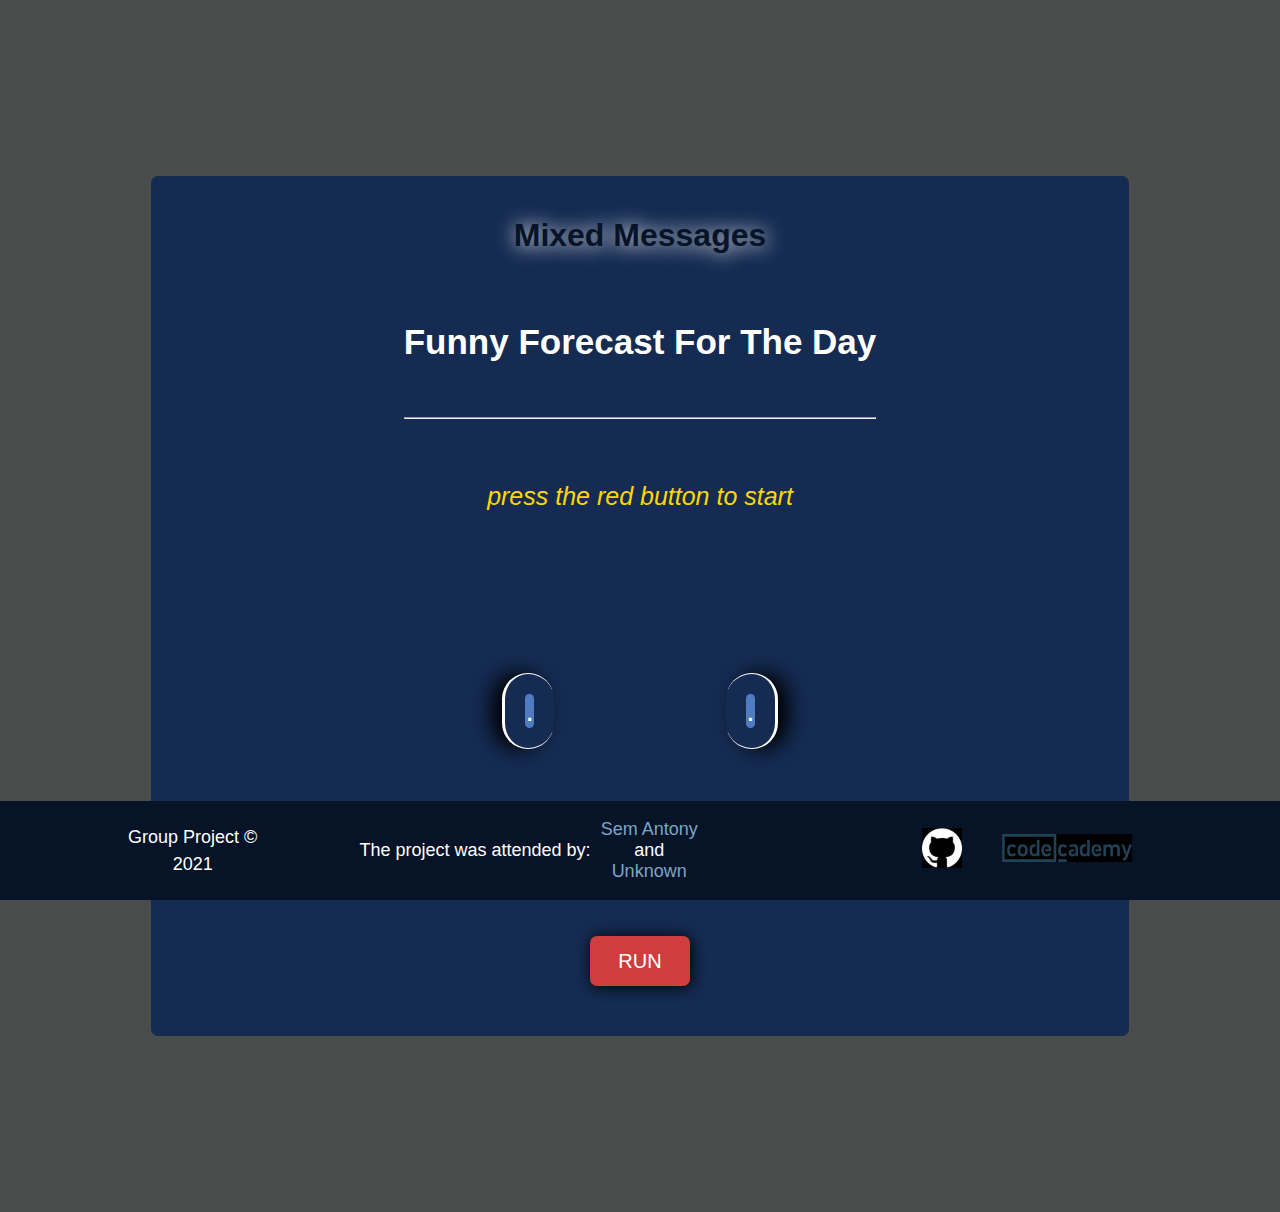
==== src/index.html @ 9a59f511 "first commit" ====
<!DOCTYPE html>
<html lang="ru">

<head>
    <meta charset="UTF-8">
    <meta http-equiv="X-UA-Compatible" content="IE=edge">
    <meta name="viewport" content="width=device-width, initial-scale=1.0">
    <!-- <link rel="stylesheet" href="/#src/css/style.css"> -->
    <link rel="stylesheet" href="/src/css/style.min.css">
    <link rel="stylesheet" href="https://code.jquery.com/jquery-3.6.0.min.js">
    <title>Mixed messages</title>
</head>

<body>
    <div class="container">
        <div class="wraper">
            <div class="content">
                <div class="ob">
                    <div id="header" class="header">
                        <header>
                            <h1>Mixed Messages</h1>
                        </header>
                    </div>
                    <main>
                        <div id="box" class="box">
                            <h4 class="heading">funny forecast for the day</h4>
                            <hr>
                            <div class="body">
                                <p id="result">press the red button to start</p>
                                <div class="body_border">
                                    <div id="border_header" class="border_header">
                                        <section class="glas">.</section>
                                        <p id="tablo">Tip of the day</p>
                                    </div>
                                    <div id="border_text" class="border_text">
                                        <section id="glas">.</section>
                                        <p id="input"></p>
                                    </div>

                                </div>
                            </div>
                        </div>
                        <div class="con">
                            <div id="btn" class="btn">
                                <button>run</button>
                            </div>
                        </div>
                    </main>
                </div>
            </div>
        </div>

        <footer>
            <div class="flex">
                <div class="on">
                    <p>Group Project&nbsp;&copy;</p>
                    <p>2021</p>
                </div>
                <div class="tu">
                    <div class="">
                        <p>The project was attended by:&nbsp;&nbsp;</p>
                    </div>
                    <div class="footer">
                        <p><a href="https://github.com/Smbat1505/secretMessage.git">Sem Antony</a><br>and<br><a
                                href="">Unknown</a></p>
                    </div>
                </div>
                <div class="tu"></div>
                <div class="tu">
                    <div class="cont">
                        <a href="https://github.com/Smbat1505" rel="noopener noreferrer" target="_blank">
                            <img src='/src/icon/GitHub-Mark-Light-120px-plus.png' alt="github">
                        </a>
                    </div>
                    <div class="cont">
                        <a href="https://www.codecademy.com" rel="noopener noreferrer" target="_blank">
                            <img src='/src/icon/codecademy-logo-svg-vector.svg' alt="codecademy" class="img">
                        </a>
                    </div>
                </div>
            </div>
        </footer>
    </div>
    <script src="/src/js/script.min.js"></script>
</body>

</html>
---- src/css/style.min.css ----
body {font-family: Arial, Helvetica, sans-serif;text-align: center;margin: 0;background-color: #4a4b4b;}.container {width: 978px;margin: 0 auto;}.wraper {display: block;margin: 18% auto;}.content {display: flex;justify-content: center;align-items: center;background-color: #152b52;margin: auto;padding: 20px;text-align: center;border-radius: 7px;}.header {font-size: 16px;color: #071327;text-shadow: 1px 1px 20px #fff;}.body {display: inline-block;padding: 15px 0px 50px;}.heading {display: inline-block;font-size: 35px;color: #fff;text-transform: capitalize;}.mes {justify-content: center;align-items: center;padding: 10px;top: 0;text-align: center;font-size: 25px;text-transform: uppercase;}#result {padding: 15px 0 50px;font-style: italic;font-size: 25px;color: gold;text-transform: lowercase;}.body_border {display: flex;justify-content: space-between;align-items: center;margin: 20px auto;width: 90%;height: 250px;color: #ffff;}.border_header {font-size: 19px;margin-right: 5px;box-shadow: -10px 0px 20px #000;background-color: #152b52;border: 1px solid white;border-right-style: none;padding: 20px;border-left-width: initial;border-radius: 35px;text-transform: uppercase;}.border_text {font-size: 19px;box-shadow: 10px 0px 20px #000;background-color: #152b52;border: 1px solid white;border-left-style: none;padding: 20px;border-right-width: initial;border-radius: 35px;margin-left: 5px;text-transform: uppercase;}#tablo {display: none;text-transform: capitalize;font-style: inherit;font-size: 2rem;}#input {display: none;text-align: center;text-transform: lowercase;font-style: italic;font-size: 2rem;}.glas, #glas {display: flex;justify-content: center;align-items: center;width: 100%;background-color: #4f7cc0;font-size: 30px;text-align: center;border-radius: 100px;}.btn {margin: 30px 0;}.btn button {background-color: #cf3d3d;color: #ffff;box-shadow: 1px 1px 15px#000;border-radius: 7px;border-color: transparent;font-size: 20px;font-weight: 500;text-transform: uppercase;width: 100px;height: 50px;margin: auto;}button:active {background-color: #fff;box-shadow: none;color: #000;font-size: 19px;font-weight: 400;opacity: 0.9;}button:focus {cursor: pointer;}.con {display: flex;margin: 0 auto;justify-content: center;}footer {position: fixed;bottom: 0;left: 0;width: 100%;min-width: 600px;background-color: #071327;color: #fff;font-size: 18px;}.flex {display: flex;justify-content: space-between;align-items: center;width: 80%;margin: auto;}img {background-color: #000000;}footer a {text-decoration: none;color: #7ca6c7;}.tu {display: inline-flex;justify-content: space-between;align-items: center;text-transform: inherit;}.on p {margin: 0;padding: 3px 0;}.cont {padding: 0 20px;}.cont img {width: 40px;}.cont .img {width: 130px;}
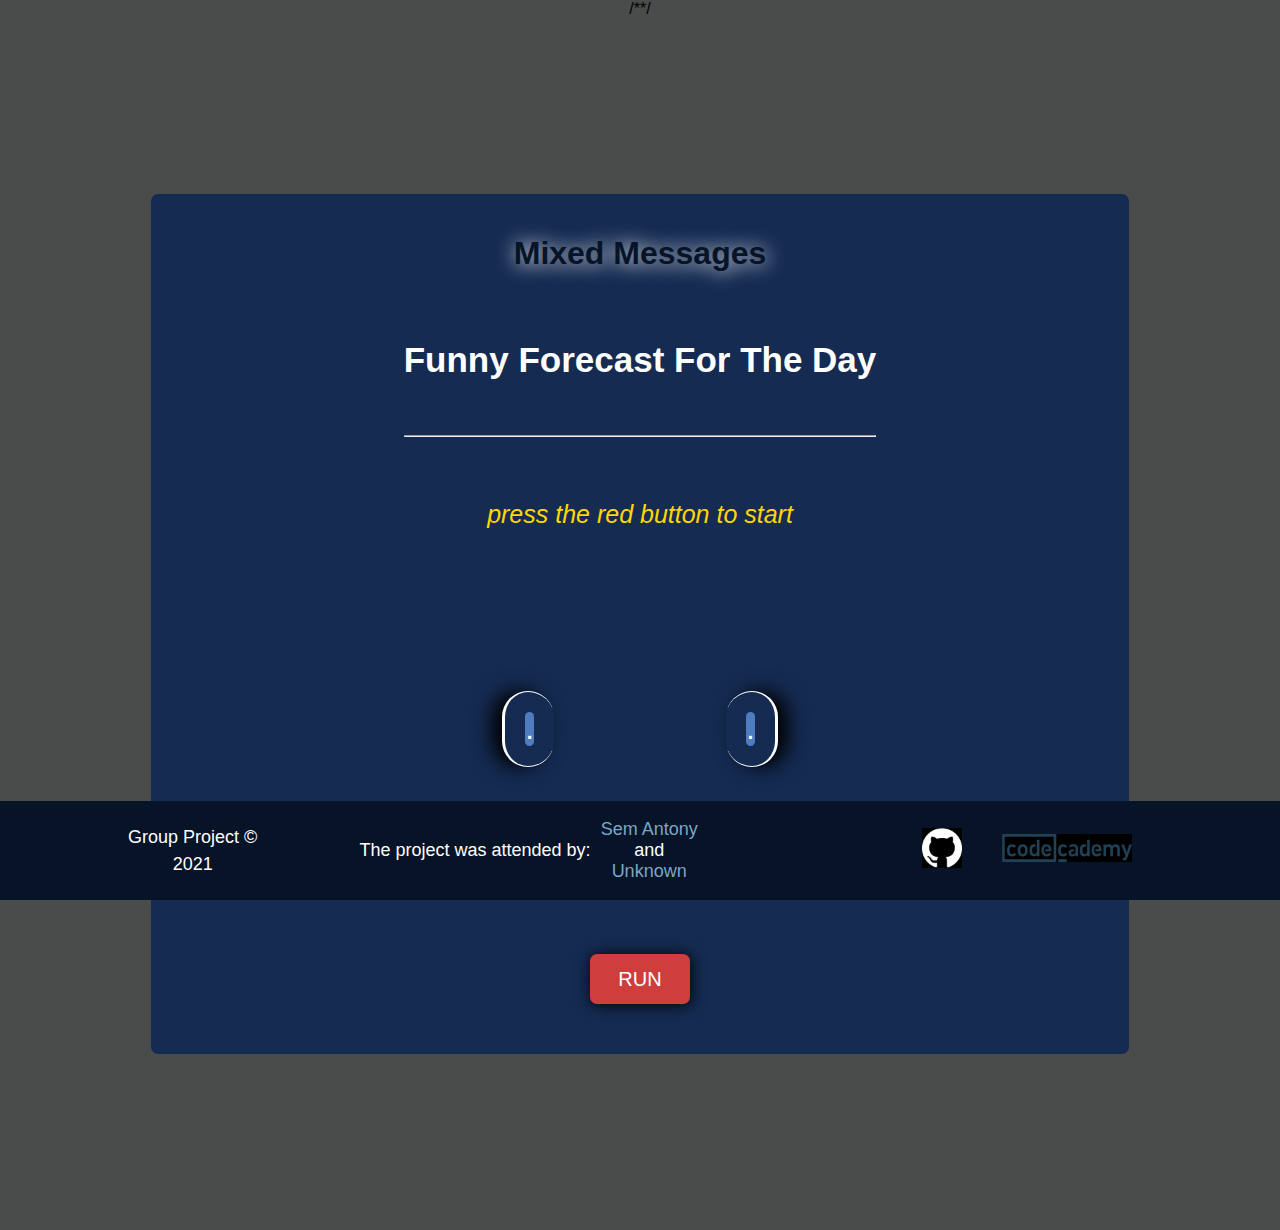
==== commit cf8621db: "Update src=""" ====
--- a/src/index.html
+++ b/src/index.html
@@ -5,9 +5,8 @@
     <meta charset="UTF-8">
     <meta http-equiv="X-UA-Compatible" content="IE=edge">
     <meta name="viewport" content="width=device-width, initial-scale=1.0">
-    <!-- <link rel="stylesheet" href="/#src/css/style.css"> -->
-    <link rel="stylesheet" href="/src/css/style.min.css">
-    <link rel="stylesheet" href="https://code.jquery.com/jquery-3.6.0.min.js">
+    <link rel="stylesheet" href="css/style.min.css">
+    /*<link rel="stylesheet" href="https://code.jquery.com/jquery-3.6.0.min.js">*/
     <title>Mixed messages</title>
 </head>
 
@@ -81,7 +80,7 @@
             </div>
         </footer>
     </div>
-    <script src="/src/js/script.min.js"></script>
+    <script src="js/script.min.js"></script>
 </body>
 
-</html>+</html>
